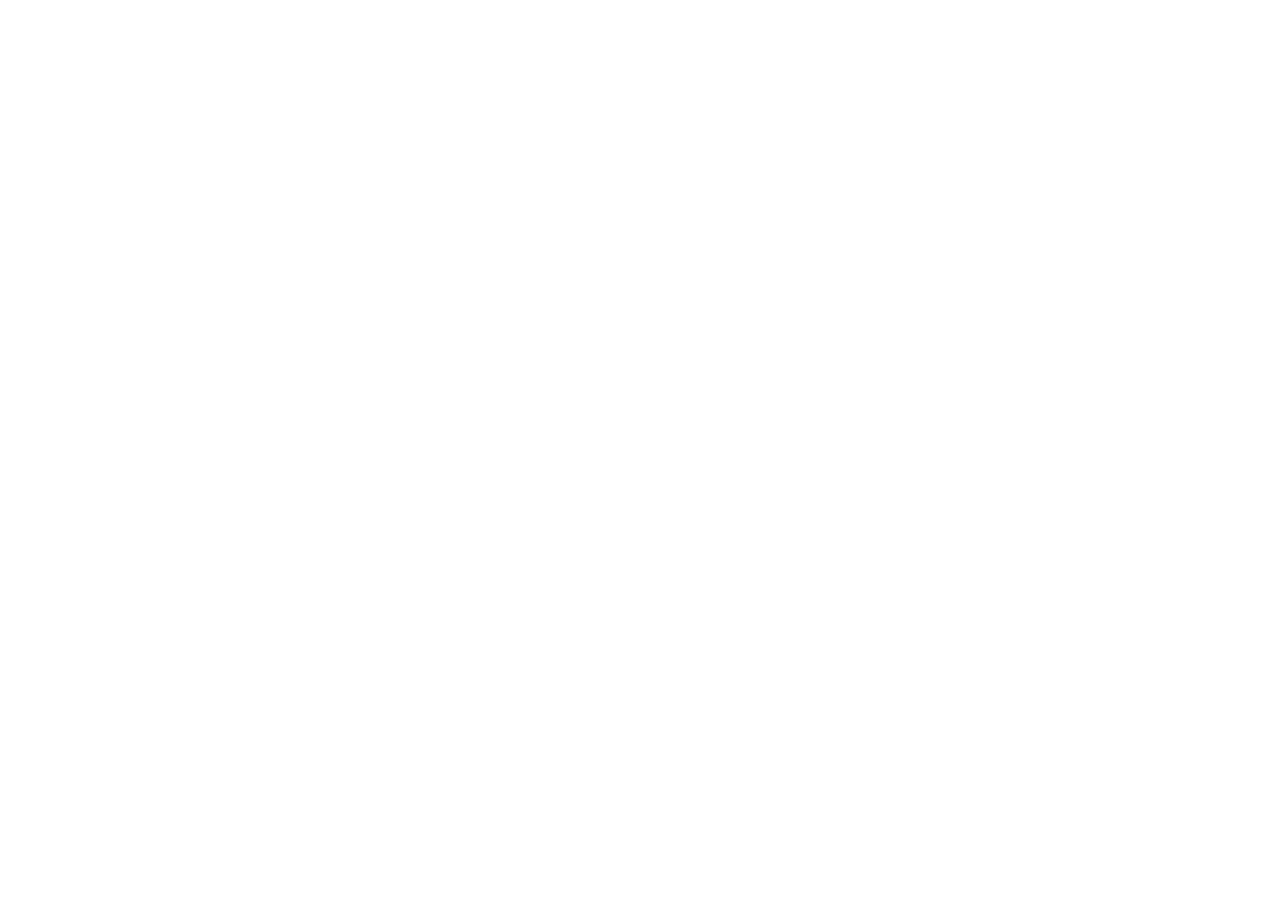
==== index.html @ 94b8fe52 "Initial commit" ====
<html>
<head>
    <meta charset="utf-8" />
    <title>Gamedev Canvas Workshop</title>
    <style>
    * {
        padding: 0;
        margin: 0;
    }
    canvas {
        border:1px solid #d3d3d3;
        background-color: #f1f1f1;
    }
    html, body {
        width:  100%;
        height: 100%;
        margin: 0px;
    }
    </style>
</head>
<body>

</body>
</html>
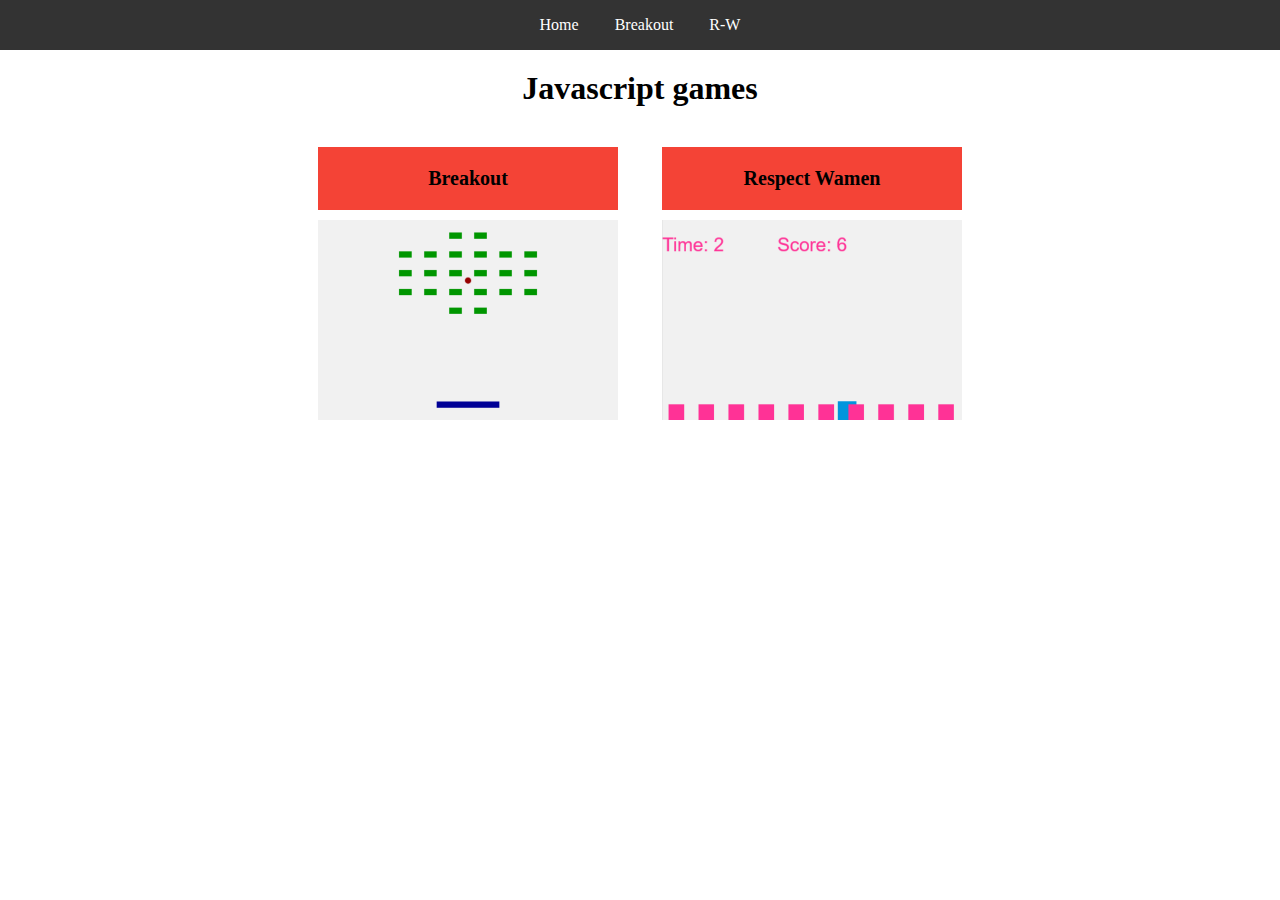
==== commit 00eef121: "Wrapped everything in a good looking website" ====
--- a/index.html
+++ b/index.html
@@ -1,7 +1,8 @@
 <html>
 <head>
     <meta charset="utf-8" />
-    <title>Gamedev Canvas Workshop</title>
+    <title>Js Games</title>
+    <link rel="stylesheet" type="text/css" href="menu.css" media="screen"/>
     <style>
     * {
         padding: 0;
@@ -16,9 +17,62 @@
         height: 100%;
         margin: 0px;
     }
+    #game{
+        margin: 20px;
+        margin-top: 40px;
+        display: inline-block;
+    }
+    h1{
+        margin-top: 20px;
+    }
+
+    #ga{
+        text-decoration: none;
+    }
+
+    #ga h2{
+        margin-bottom: 10px;
+        font-size: 20px;
+        padding: 20px;
+        background-color: #f44336;
+        color: black;
+    }
+
+    #ga h2:hover{
+        background-color: red;
+    }
     </style>
 </head>
 <body>
 
+    <div id="menu">
+        <ul>
+            <li><a href="index.html">Home</a></li>
+            <li><a href="casseBrick.html">Breakout</a></li>
+            <li><a href="respectWamen.html">R-W</a></li>
+        </ul>
+    </div>
+
+
+    <div align="center">
+        <h1>Javascript games</h1>
+
+        
+        <div id="game">
+            <a id="ga" href="casseBrick.html">
+                <h2>Breakout</h2>
+                <img src="Breakout.png" alt="Breakout" width="300" height="200">
+            </a>
+        </div>
+
+        
+        <div id ="game">
+            <a id="ga" href="respectWamen.html">
+                <h2>Respect Wamen</h2>
+                <img src="RW.png" alt="Breakout" width="300" height="200">
+            </a>
+        </div>
+    
+    </div>
 </body>
 </html>--- a/menu.css
+++ b/menu.css
@@ -0,0 +1,28 @@
+#menu{
+    text-align: center;
+}
+
+#menu ul{
+    list-style: none;
+    background-color: #333333;
+}
+
+#menu ul li{
+    display: inline;
+}
+
+#menu li a {
+    display: inline-block;
+    color: white;
+    text-align: center;
+    padding: 16px;
+    text-decoration: none;
+}
+
+#menu li a:hover {
+    background-color: #111111;
+}
+
+canvas{
+    margin-top: 80px;
+}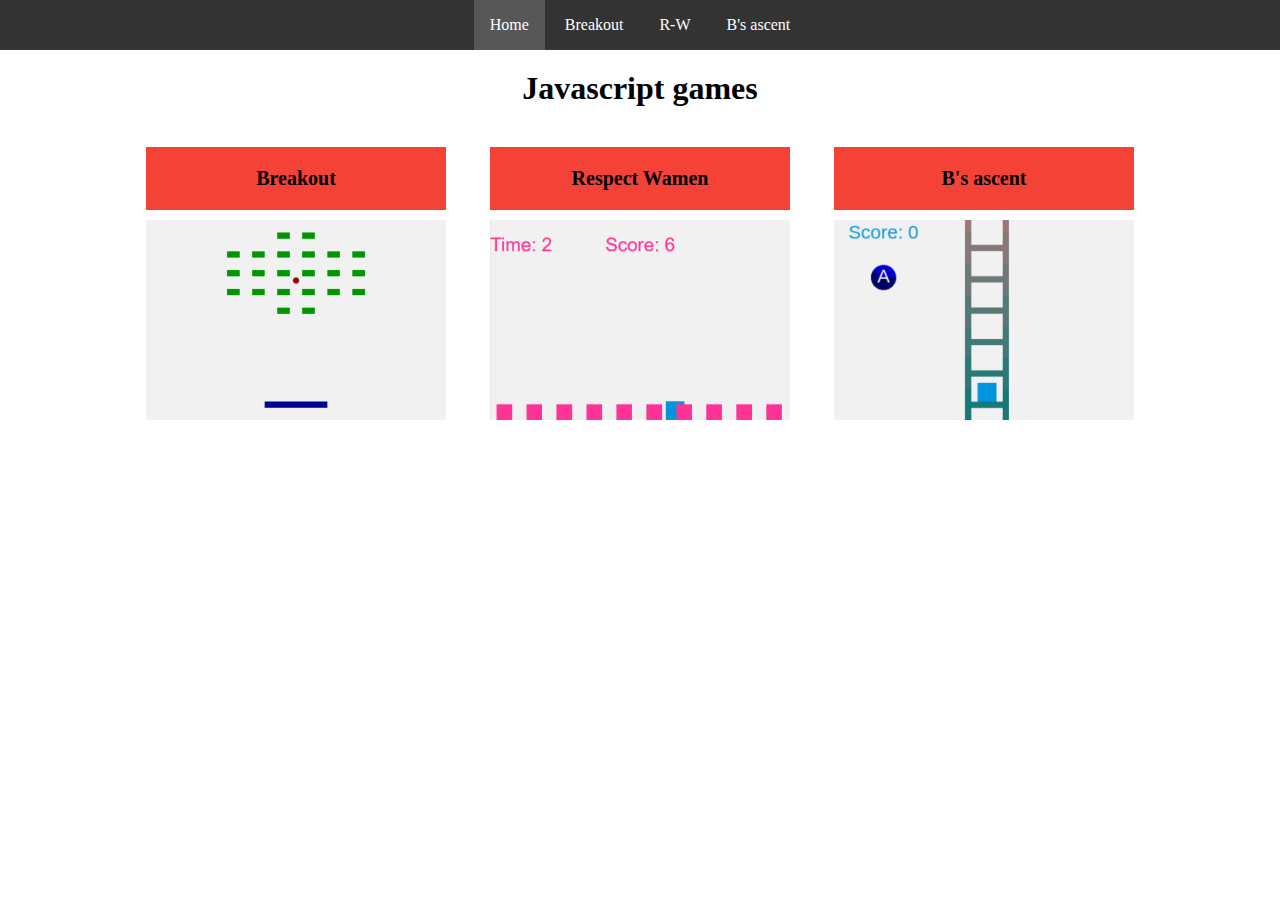
==== commit 0573e618: "updated everything" ====
--- a/index.html
+++ b/index.html
@@ -47,9 +47,10 @@
 
     <div id="menu">
         <ul>
-            <li><a href="index.html">Home</a></li>
+            <li><a id="on" href="index.html">Home</a></li>
             <li><a href="casseBrick.html">Breakout</a></li>
             <li><a href="respectWamen.html">R-W</a></li>
+            <li><a href="berteau.html">B's ascent</a></li>
         </ul>
     </div>
 
@@ -72,6 +73,13 @@
                 <img src="RW.png" alt="Breakout" width="300" height="200">
             </a>
         </div>
+
+        <div id ="game">
+            <a id="ga" href="berteau.html">
+                <h2>B's ascent</h2>
+                <img src="Bascent.png" alt="Breakout" width="300" height="200">
+            </a>
+        </div>
     
     </div>
 </body>
--- a/menu.css
+++ b/menu.css
@@ -25,4 +25,9 @@
 
 canvas{
     margin-top: 80px;
+}
+
+
+#on{
+    background-color: rgb(87, 87, 87);
 }